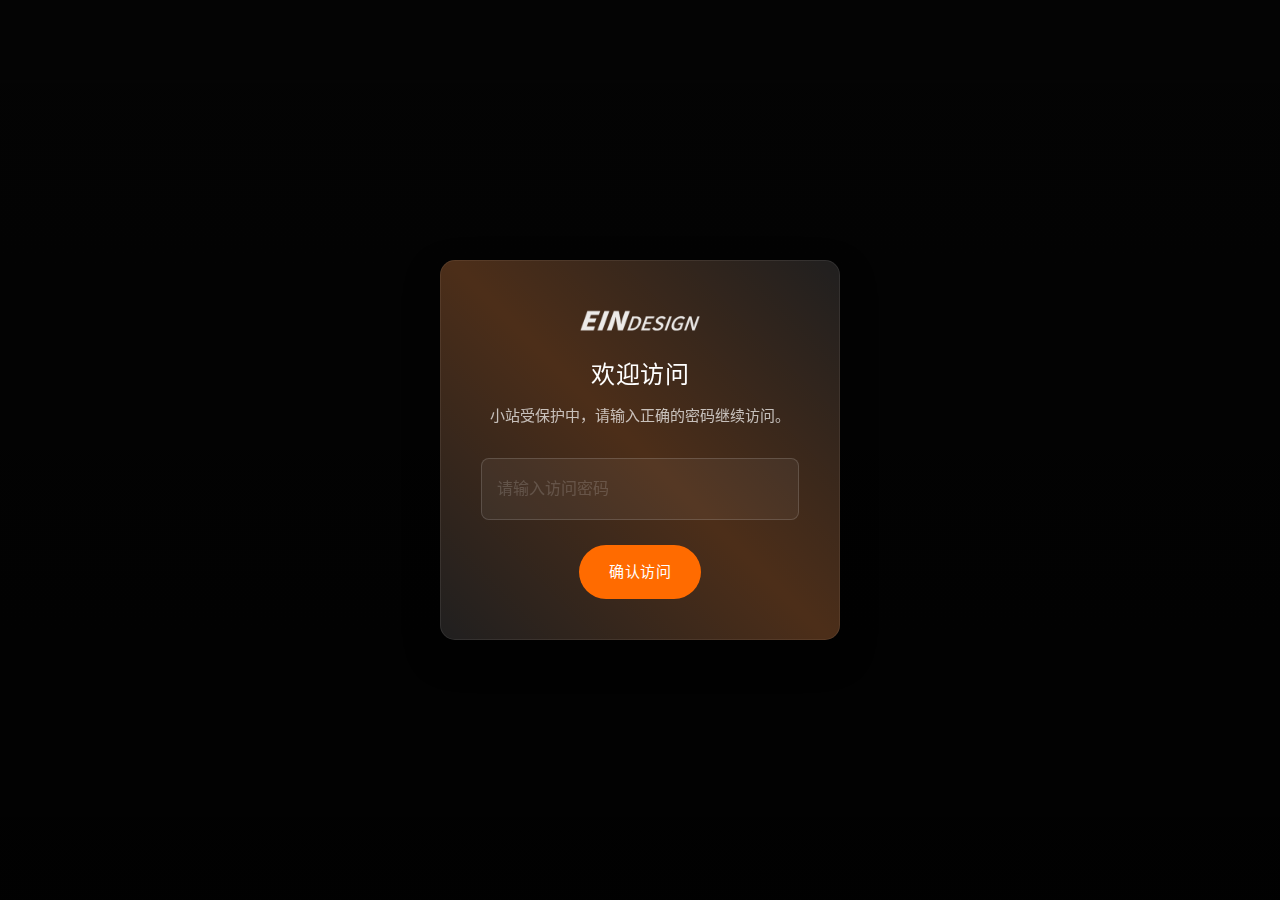
==== index.html @ f018d65e "Update index.html" ====
<!DOCTYPE html>
<html lang="zh-CN">

<head>
    <!-- META -->
    <meta charset="utf-8">
    <meta http-equiv="X-UA-Compatible" content="IE=edge">
    <meta name="viewport" content="width=device-width, initial-scale=1">
    <meta name="description" content="Bentos - Creative Portfolio Showcase Template">
    <meta name="keywords" content="personal, portfolio new, html, one page, bootstrap, new html template, design, creative, onepage, clean, modern">
    <meta name="author" content="Tanvir Hossain">
    <!-- PAGE TITLE -->
    <title>易颖的设计小站</title>
    <!-- FAV ICON -->
    <link rel="apple-touch-icon" href="assets/images/favicon.png">
    <link rel="shortcut icon" type="image/png" href="assets/images/favicon.png">
    <!-- ALL GOOGLE FONTS -->
    <link rel="preconnect" href="https://fonts.googleapis.com">
    <link rel="preconnect" href="https://fonts.gstatic.com" crossorigin>
    <link href="https://fonts.googleapis.com/css2?family=Poppins:ital,wght@0,100;0,200;0,300;0,400;0,500;0,600;0,700;0,800;0,900;1,100;1,200;1,300;1,400;1,500;1,600;1,700;1,800;1,900&display=swap" rel="stylesheet">
    <!-- BOOTSTRAP CSS -->
    <link rel="stylesheet" href="assets/css/bootstrap.min.css" />
    <!-- FONT AWESOME CSS -->
    <link rel="stylesheet" href="assets/fonts/remixicon.css" />
    <!-- MAGNIFIC CSS -->
    <link rel="stylesheet" href="assets/css/magnific-popup.css">
    <!-- NICE SELECT CSS -->
    <link rel="stylesheet" href="assets/css/nice-select.min.css" />
    <!-- ANIMATE CSS -->
    <link rel="stylesheet" href="assets/css/animate.min.css" />
    <!-- SLICK CSS -->
    <link rel="stylesheet" href="assets/css/slick.min.css" />
    <!-- SPACING CSS -->
    <link rel="stylesheet" href="assets/css/spacing.css" />
    <!-- MAIN STYLE CSS -->
    <link rel="stylesheet" href="assets/css/style.css" />
    <!-- RESPONSIVE CSS -->
    <link rel="stylesheet" href="assets/css/responsive.css">
    <!-- 在其他CSS文件后添加 -->
    <link rel="stylesheet" href="assets/css/featured-lightbox.css">
    <!-- HTML5 shim and Respond.js IE8 support of HTML5 elements and media queries -->
    <!-- WARNING: Respond.js doesn't work if you view the page via file:// -->
    <!--[if lt IE 9]>
      <script src="https://oss.maxcdn.com/html5shiv/3.7.2/html5shiv.min.js"></script>
      <script src="https://oss.maxcdn.com/respond/1.4.2/respond.min.js"></script>
    <![endif]-->
    <style>
        .icon-small {
            width: 24px;
            height: 24px;
        }
    </style>
    
    <!-- 添加SHA-256哈希函数 -->
    <script src="https://cdnjs.cloudflare.com/ajax/libs/js-sha256/0.9.0/sha256.min.js"></script>
    
    <!-- 添加密码保护样式 - 调整为与网站主题色调一致 -->
    <style>
        #password-overlay {
            position: fixed;
            top: 0;
            left: 0;
            width: 100%;
            height: 100%;
            background-color: #191919;
            background-image: linear-gradient(to bottom, rgba(0,0,0,0.85), rgba(0,0,0,0.95));
            display: flex;
            justify-content: center;
            align-items: center;
            z-index: 9999;
        }
        
        #password-box {
            position: relative;
            background-color: #201f1f;
            border: 1px solid rgba(255,255,255,0.08);
            border-radius: 15px;
            padding: 40px;
            width: 90%;
            max-width: 400px;
            text-align: center;
            box-shadow: 0 15px 35px rgba(0,0,0,0.4);
            backdrop-filter: blur(10px);
        }
        
        #password-box h2 {
            color: #fff;
            font-size: 24px;
            margin-bottom: 15px;
            font-weight: 500;
            letter-spacing: 0.5px;
        }
        
        #password-box p {
            color: rgba(255,255,255,0.7);
            margin-bottom: 30px;
            font-size: 15px;
            line-height: 1.6;
            font-weight: 300;
        }
        
        #password-input {
            width: 100%;
            padding: 15px;
            border: 1px solid rgba(255,255,255,0.15);
            background-color: rgba(255,255,255,0.05);
            border-radius: 8px;
            color: #fff;
            font-size: 16px;
            margin-bottom: 25px;
            outline: none;
            transition: all 0.3s ease;
            font-family: 'Poppins', sans-serif;
        }
        
        #password-input:focus {
            border-color: #ff6b00;
            box-shadow: 0 0 12px rgba(255, 107, 0, 0.3);
        }
        
        #password-input::placeholder {
            color: rgba(255,255,255,0.4);
        }
        
        #password-submit {
            background-color: #ff6b00;
            color: white;
            border: none;
            padding: 12px 30px;
            border-radius: 30px;
            cursor: pointer;
            font-size: 15px;
            font-weight: 500;
            transition: all 0.3s ease;
            letter-spacing: 0.5px;
            font-family: 'Poppins', sans-serif;
        }
        
        #password-submit:hover {
            background-color: #ff8c00;
            transform: translateY(-2px);
            box-shadow: 0 5px 15px rgba(255, 107, 0, 0.4);
        }
        
        #password-error {
            color: #ff4d4d;
            font-size: 14px;
            margin-top: 15px;
            display: none;
            font-weight: 400;
        }
        
        .content-hidden {
            display: none;
        }
        
        /* 添加站点logo */
        .password-logo {
            width: 120px;
            margin-bottom: 20px;
            opacity: 0.9;
        }
        
        /* 添加渐变边框效果 */
        #password-box::before {
            content: '';
            position: absolute;
            top: -1px;
            left: -1px;
            right: -1px;
            bottom: -1px;
            background: linear-gradient(45deg, transparent, rgba(255,107,0,0.2), transparent);
            border-radius: 15px;
            z-index: -1;
        }
    </style>
</head>

<body>
    <!-- 添加密码保护遮罩层 -->
    <div id="password-overlay">
        <div id="password-box">
            <img src="assets/images/logo.png" alt="Logo" class="password-logo">
            <h2>欢迎访问</h2>
            <p>小站受保护中，请输入正确的密码继续访问。</p>
            <input type="password" id="password-input" placeholder="请输入访问密码">
            <button id="password-submit">确认访问</button>
            <div id="password-error">密码不正确，请重新输入</div>
        </div>
    </div>

    <!-- 将原有的body内容用div包裹并默认隐藏 -->
    <div id="site-content" class="content-hidden">
    <!-- START PRELOADER AREA-->
    <div class="preloader">
        <svg viewbox="0 0 1000 1000" preserveaspectratio="none">
            <path id="preloaderSvg" d="M0,1005S175,995,500,995s500,5,500,5V0H0Z"></path>
        </svg>
        <div class="preloader-heading">
            <div class="load-text">
                <span>E</span>
                <span>I</span>
                <span>N</span>
                <span>D</span>
                <span>E</span>
                <span>S</span>
                <span>I</span>
                <span>G</span>
                <span>N</span>
            </div>
        </div>
    </div>
    <!-- END PRELOADER AREA -->
    <!-- START MENU DESIGN AREA -->
    <header class="main-header">
        <div class="header-upper">
            <div class="container">
                <div class="header-inner d-flex align-items-center">
                    <!-- START LOGO DESIGN AREA -->
                    <div class="logo-outer">
                        <div class="logo">
                            <a href="index.html"><img src="assets/images/logo.png" alt="Logo" title="Logo" /></a>
                        </div>
                    </div>
                    <!-- / END LOGO DESIGN AREA -->
                    <!-- START NAV DESIGN AREA -->
                    <div class="nav-outer clearfix mx-auto">
                        <!-- Main Menu -->
                        <nav class="main-menu navbar-expand-lg">
                            <div class="navbar-header">
                                <div class="mobile-logo">
                                    <a href="index.html">
                                        <img src="assets/images/logo.png" alt="Logo" title="Logo" />
                                    </a>
                                </div>
                                <!-- Toggle Button -->
                                <button type="button" class="navbar-toggle" data-bs-toggle="collapse" data-bs-target=".navbar-collapse">
                                    <span class="icon-bar"></span>
                                    <span class="icon-bar"></span>
                                    <span class="icon-bar"></span>
                                </button>
                            </div>
                            <div class="navbar-collapse collapse">
                                <ul class="navigation onepage clearfix">
                                    <li><a class="nav-link-click" href="index.html">主 页</a></li>
                                    <li><a class="nav-link-click" href="ai-index.html">工具导航</a></li>
                                    
                                </ul>
                            </div>
                        </nav>
                        <!-- / END NAV DESIGN AREA -->
                    </div>
                    <div class="menu-btns">
                        <a href="contact.html?reload=true" class="theme-btn">联系我<i class="ri-shake-hands-line"></i></a>
                    </div>
                </div>
            </div>
        </div>
    </header>
    <!-- / END MENU DESIGN AREA -->
    <!-- START ABOUT DESIGN AREA -->
    <section id="about" class="about-area">
        <div class="container">
            <div class="row">
                <!-- START ABOUT IMAGE DESIGN AREA -->
                <div class="col-lg-4">
                    <div class="about-image-part wow fadeInUp delay-0-3s">
                        <img src="assets/images/about/profile.png" alt="关于我" />
                        <h2>易颖 EIN</h2>
                        <P> 视  觉  设  计 </P>
                        <p1></p>10年设计工作经验，视觉中国签约插画师，毕业于华东师范大学设计学院，获德国iF概念设计奖，就职过京东、前程无忧等公司，服务过100+家企业。</p1>
                        <div class="about-social text-center">
                            <ul>
                                <li><span class="icon-container"><img src="assets/images/svg/ps.svg" alt="Photoshop" style="width: 24px; height: 24px;" /></span></li>
                                <li><span class="icon-container"><img src="assets/images/svg/ai.svg" alt="Illustrator" style="width: 24px; height: 24px;" /></span></li>
                                <li><span class="icon-container"><img src="assets/images/svg/python.svg" alt="Python" style="width: 24px; height: 24px;" /></span></li>
                                <li><span class="icon-container"><img src="assets/images/svg/sheying.svg" alt="摄影" style="width: 24px; height: 24px;" /></span></li>
                            </ul>
                        </div>
                    </div>
                </div>
                <!-- / END ABOUT IMAGE DESIGN AREA -->
                <!-- START ABOUT TEXT DESIGN AREA -->
                <div class="col-lg-8">
                    <div class="about-content-part wow fadeInUp delay-0-2s">
                        <p>关于我</p>
                        <h2 style="font-size: 1.5rem; line-height: 1.8; font-weight: 400;">
                            美术专业背景，插画及手绘功底扎实，涉猎电商、UI、平面和包装专业领域，
                            擅长Ai设计、品牌营销及活动运营。设计风格灵活，有印刷基础和陶艺基础
                                ，能把控和应对线上线下各类设计需求。具备3D概念设计能力，会表情包动效，热爱潮流的科技，喜欢摄影也会简单的Vlog剪辑；可搭建静态网站，也能用python编写并封装图像处理类程序。
                        </h2>
                        <div class="adress-field">
                            <ul>
                                <li> </li>
                            </ul>
                        </div>
                        <div class="hero-btns">
                                <a href="javascript:void(0)" 
                                   id="downloadBtn" 
                                   class="theme-btn">
                               PDF版查阅下载 <i class="ri-download-line"></i>
                            </a>
                        </div>
                    </div>
                    <div class="about-content-part-bottom wow fadeInUp delay-0-2s">
                        <h2>服务过的品牌</h2>
                        <div class="company-list">
                            <div class="company-grid">
                                <!-- 第一行 -->
                                <div class="scroller" data-direction="left" data-speed="slow">
                                    <div class="scroller__inner">
                                        <img src="https://eindesign-1256127475.cos.ap-shanghai.myqcloud.com/client-logos/partner1.png" alt="" />
                                        <img src="https://eindesign-1256127475.cos.ap-shanghai.myqcloud.com/client-logos/partner2.png" alt="" />
                                        <img src="https://eindesign-1256127475.cos.ap-shanghai.myqcloud.com/client-logos/partner3.png" alt="" />
                                        <img src="https://eindesign-1256127475.cos.ap-shanghai.myqcloud.com/client-logos/partner4.png" alt="" />
                                        <img src="https://eindesign-1256127475.cos.ap-shanghai.myqcloud.com/client-logos/partner0.png" alt="" />
                                        <img src="https://eindesign-1256127475.cos.ap-shanghai.myqcloud.com/client-logos/partner5.png" alt="" />
                                        <img src="https://eindesign-1256127475.cos.ap-shanghai.myqcloud.com/client-logos/partner16.png" alt="" />
                                        <img src="https://eindesign-1256127475.cos.ap-shanghai.myqcloud.com/client-logos/partner17.png" alt="" />
                                        <img src="https://eindesign-1256127475.cos.ap-shanghai.myqcloud.com/client-logos/partner18.png" alt="" />
                                        <img src="https://eindesign-1256127475.cos.ap-shanghai.myqcloud.com/client-logos/partner19.png" alt="" />
                                        <img src="https://eindesign-1256127475.cos.ap-shanghai.myqcloud.com/client-logos/partner20.png" alt="" />
                                        <!-- ... 添加更多 logo ... -->
                                    </div>
                                </div>
                                <!-- 第二行 -->
                                <div class="scroller" data-direction="right" data-speed="slow">
                                    <div class="scroller__inner">
                                        <img src="https://eindesign-1256127475.cos.ap-shanghai.myqcloud.com/client-logos/partner6.png" alt="" />
                                        <img src="https://eindesign-1256127475.cos.ap-shanghai.myqcloud.com/client-logos/partner7.png" alt="" />
                                        <img src="https://eindesign-1256127475.cos.ap-shanghai.myqcloud.com/client-logos/partner8.png" alt="" />
                                        <img src="https://eindesign-1256127475.cos.ap-shanghai.myqcloud.com/client-logos/partner9.png" alt="" />
                                        <img src="https://eindesign-1256127475.cos.ap-shanghai.myqcloud.com/client-logos/partner10.png" alt="" />
                                        <img src="https://eindesign-1256127475.cos.ap-shanghai.myqcloud.com/client-logos/partner21.png" alt="" />
                                        <img src="https://eindesign-1256127475.cos.ap-shanghai.myqcloud.com/client-logos/partner22.png" alt="" />
                                        <img src="https://eindesign-1256127475.cos.ap-shanghai.myqcloud.com/client-logos/partner23.png" alt="" />
                                        <img src="https://eindesign-1256127475.cos.ap-shanghai.myqcloud.com/client-logos/partner24.png" alt="" />
                                        <img src="https://eindesign-1256127475.cos.ap-shanghai.myqcloud.com/client-logos/partner25.png" alt="" />
                                        <!-- ... 添加更多 logo ... -->
                                    </div>
                                </div>
                                <!-- 第三行 -->
                                <div class="scroller" data-direction="left" data-speed="slow">
                                    <div class="scroller__inner">
                                        <img src="https://eindesign-1256127475.cos.ap-shanghai.myqcloud.com/client-logos/partner11.png" alt="" />
                                        <img src="https://eindesign-1256127475.cos.ap-shanghai.myqcloud.com/client-logos/partner12.png" alt="" />
                                        <img src="https://eindesign-1256127475.cos.ap-shanghai.myqcloud.com/client-logos/partner13.png" alt="" />
                                        <img src="https://eindesign-1256127475.cos.ap-shanghai.myqcloud.com/client-logos/partner14.png" alt="" />
                                        <img src="https://eindesign-1256127475.cos.ap-shanghai.myqcloud.com/client-logos/partner15.png" alt="" />
                                        <img src="https://eindesign-1256127475.cos.ap-shanghai.myqcloud.com/client-logos/partner26.png" alt="" />
                                        <img src="https://eindesign-1256127475.cos.ap-shanghai.myqcloud.com/client-logos/partner27.png" alt="" />
                                        <img src="https://eindesign-1256127475.cos.ap-shanghai.myqcloud.com/client-logos/partner28.png" alt="" />
                                        <img src="https://eindesign-1256127475.cos.ap-shanghai.myqcloud.com/client-logos/partner29.png" alt="" />
                                        <img src="https://eindesign-1256127475.cos.ap-shanghai.myqcloud.com/client-logos/partner30.png" alt="" />
                                        <img src="https://eindesign-1256127475.cos.ap-shanghai.myqcloud.com/client-logos/partner31.png" alt="" />
                                        <!-- ... 添加更多 logo ... -->
                                    </div>
                                </div>
                            </div>
                        </div>
                    </div>
                </div>
                <!-- / END ABOUT TEXT DESIGN AREA -->
            </div>
        </div>
    </section>
    <!-- / END ABOUT DESIGN AREA -->
    <!-- START PORTFOLIO DESIGN AREA -->
    <section id="portfolio" class="portfolio-area">
        <div class="container">
            <div class="container-inner">
                <div class="row">
                    <div class="col-xl-12 col-lg-12">
                        <div class="section-title text-center wow fadeInUp delay-0-2s">
                            <h2>项目 & 设计</h2>
                            <p></p>
                            <p class="mt-2"></p>
                        </div>
                    </div>
                </div>
                <ul class="project-filter filter-btns-one justify-content-left pb-15 wow fadeInUp delay-0-2s">
                    <li data-filter=".featured" class="current">综合项目</li>
                    <li data-filter=".kv-design">KV设计</li>
                    <li data-filter=".campaign">活动运营</li>
                    <li data-filter=".packaging">包装设计</li>
                    <li data-filter=".photography">摄影</li>
                </ul>
                <div class="row project-masonry-active">

                    <!-- 项目卡片 1 -->
                    <div class="col-lg-4 col-md-6 item featured">
                        <div class="project-card wow fadeInUp delay-0-3s" data-image="https://eindesign-1256127475.cos.ap-shanghai.myqcloud.com/project-images/project1.jpg">
                            <div class="project-preview">
                                    <img src="https://eindesign-1256127475.cos.ap-shanghai.myqcloud.com/project-preview/preview1.jpg" alt="项目预览">
                            </div>
                            <div class="project-info">
                                <h3>中航国际招聘大赛</h3>
                                <div class="project-tags">
                                    <span>KV设计</span>
                                    <span>赛事系统设计</span>
                                </div>
                            </div>
                        </div>
                    </div>
                    
                    <!-- 项目卡片 2 -->
                    <div class="col-lg-4 col-md-6 item featured">
                        <div class="project-card wow fadeInUp delay-0-4s" data-image="https://eindesign-1256127475.cos.ap-shanghai.myqcloud.com/project-images/project2.jpg">
                            <div class="project-preview">
                                    <img src="https://eindesign-1256127475.cos.ap-shanghai.myqcloud.com/project-preview/preview2.jpg" alt="项目预览">
                            </div>
                            <div class="project-info">
                                <h3>IMAGE+医疗系统</h3>
                                <div class="project-tags">
                                    <span>桌面端UI</span>
                                    <span>系统设计</span>
                                </div>
                            </div>
                        </div>
                    </div>


                    <!-- 项目卡片 3 -->
                    <div class="col-lg-4 col-md-6 item featured">
                        <div class="project-card wow fadeInUp delay-0-3s" data-image="https://eindesign-1256127475.cos.ap-shanghai.myqcloud.com/project-images/project3.jpg">
                            <div class="project-preview">
                                    <img src="https://eindesign-1256127475.cos.ap-shanghai.myqcloud.com/project-preview/preview3.jpg" alt="项目预览">
                            </div>
                            <div class="project-info">
                                    <h3>安佳产品宣传</h3>
                                <div class="project-tags">
                                        <span>KV设计</span>
                                        <span>H5设计</span>
                                </div>
                            </div>
                        </div>
                    </div>
                    
                    <!-- 项目卡片 4 -->
                    <div class="col-lg-4 col-md-6 item featured">
                        <div class="project-card wow fadeInUp delay-0-3s" data-image="https://eindesign-1256127475.cos.ap-shanghai.myqcloud.com/project-images/project4.jpg">
                            <div class="project-preview">
                                    <img src="https://eindesign-1256127475.cos.ap-shanghai.myqcloud.com/project-preview/preview4.jpg" alt="项目预览">
                            </div>
                            <div class="project-info">
                                    <h3>京东区域小程序</h3>
                                <div class="project-tags">
                                        <span>小程序</span>
                                        <span>电商营销</span>
                                </div>
                            </div>
                        </div>
                    </div>

                    <!-- 项目卡片 5 -->
                    <div class="col-lg-4 col-md-6 item featured">
                        <div class="project-card wow fadeInUp delay-0-3s" data-image="https://eindesign-1256127475.cos.ap-shanghai.myqcloud.com/project-images/project5.jpg">
                            <div class="project-preview">
                                    <img src="https://eindesign-1256127475.cos.ap-shanghai.myqcloud.com/project-preview/preview5.jpg" alt="项目预览">
                            </div>
                            <div class="project-info">
                                    <h3>点亮618</h3>
                                <div class="project-tags">
                                        <span>海报设计</span>
                                        <span>品牌营销</span>
                                </div>
                            </div>
                        </div>
                    </div>

                        <!-- 项目卡片 6 -->
                    <div class="col-lg-4 col-md-6 item featured">
                        <div class="project-card wow fadeInUp delay-0-3s" data-image="https://eindesign-1256127475.cos.ap-shanghai.myqcloud.com/project-images/project6.jpg">
                            <div class="project-preview">
                                    <img src="https://eindesign-1256127475.cos.ap-shanghai.myqcloud.com/project-preview/preview6.jpg" alt="项目预览">
                            </div>
                            <div class="project-info">
                                    <h3>JOY周边设计</h3>
                                <div class="project-tags">
                                        <span>品牌周边</span>
                                        <span>IP产品</span>
                                </div>
                            </div>
                        </div>
                    </div>

                        <!-- 项目卡片 7 -->
                    <div class="col-lg-4 col-md-6 item featured">
                        <div class="project-card wow fadeInUp delay-0-3s" data-image="https://eindesign-1256127475.cos.ap-shanghai.myqcloud.com/project-images/project7.jpg">
                            <div class="project-preview">
                                    <img src="https://eindesign-1256127475.cos.ap-shanghai.myqcloud.com/project-preview/preview7.jpg" alt="项目预览">
                            </div>
                            <div class="project-info">
                                <h3>折腾会项目</h3>
                                <div class="project-tags">
                                    <span>品牌营销</span>
                                    <span>KV设计</span>
                                </div>
                            </div>
                        </div>
                    </div>

                        <!-- 项目卡片 8 -->
                    <div class="col-lg-4 col-md-6 item featured">
                        <div class="project-card wow fadeInUp delay-0-3s" data-image="https://eindesign-1256127475.cos.ap-shanghai.myqcloud.com/project-images/project8.jpg">
                            <div class="project-preview">
                                    <img src="https://eindesign-1256127475.cos.ap-shanghai.myqcloud.com/project-preview/preview8.jpg" alt="项目预览">
                            </div>
                            <div class="project-info">
                                    <h3>京东618快闪</h3>
                                <div class="project-tags">
                                        <span>品牌运营</span>
                                        <span>电商页面</span>
                                </div>
                            </div>
                        </div>
                    </div>
                        <!-- 项目卡片 9 -->
                    <div class="col-lg-4 col-md-6 item featured">
                        <div class="project-card wow fadeInUp delay-0-3s" data-image="https://eindesign-1256127475.cos.ap-shanghai.myqcloud.com/project-images/project9.jpg">
                            <div class="project-preview">
                                    <img src="https://eindesign-1256127475.cos.ap-shanghai.myqcloud.com/project-preview/preview9.jpg" alt="项目预览">
                            </div>
                            <div class="project-info">
                                <h3>东游记项目</h3>
                                <div class="project-tags">
                                    <span>品牌运营</span>
                                    <span>IP设计</span>
                                </div>
                            </div>
                        </div>
                    </div>

                            <!-- 项目卡片 10 -->
                    <div class="col-lg-4 col-md-6 item featured">
                        <div class="project-card wow fadeInUp delay-0-3s" data-image="https://eindesign-1256127475.cos.ap-shanghai.myqcloud.com/project-images/project10.jpg">
                            <div class="project-preview">
                                    <img src="https://eindesign-1256127475.cos.ap-shanghai.myqcloud.com/project-preview/preview10.jpg" alt="项目预览">
                            </div>
                            <div class="project-info">
                                    <h3>乐秀首页改版</h3>
                                <div class="project-tags">
                                        <span>APP页面</span>
                                        <span>UI设计</span>
                                </div>
                            </div>
                        </div>
                    </div>

                        <!-- 项目卡片 11 -->
                    <div class="col-lg-4 col-md-6 item featured">
                        <div class="project-card wow fadeInUp delay-0-3s" data-image="https://eindesign-1256127475.cos.ap-shanghai.myqcloud.com/project-images/project11.jpg">
                            <div class="project-preview">
                                    <img src="https://eindesign-1256127475.cos.ap-shanghai.myqcloud.com/project-preview/preview11.jpg" alt="项目预览">
                            </div>
                            <div class="project-info">
                                <h3>金银岛APP</h3>
                                <div class="project-tags">
                                    <span>UI设计</span>
                                    <span>手机端</span>
                                </div>
                            </div>
                        </div>
                    </div>




                </div>
                
                <!-- KV图库容器 -->
                <div id="kv-gallery-container" class="d-none">
                    <div class="container">
                        <div class="row">
                            <div class="col-12">
                                <div class="kv-category-tags">
                                    <ul class="kv-filter-buttons"></ul>
                                </div>
                                <div class="kv-grid-gallery"></div>
                                <div class="text-center mt-4 mb-5">
                                    <button id="load-more-kv" class="theme-btn" data-page="1">加载更多</button>
                                </div>
                                <div class="loading-indicator text-center d-none">
                                    <div class="spinner-border text-primary" role="status">
                                        <span class="visually-hidden">加载中...</span>
                                    </div>
                                </div>
                            </div>
                        </div>
                    </div>
                </div>
                
                <!-- 摄影图库容器 - 移除多余的嵌套container -->
                <div id="photography-gallery-container" class="d-none">
                    <div class="row">
                        <div class="col-12">
                            <div class="photography-category-tags">
                                <ul class="photography-filter-buttons"></ul>
                            </div>
                            <div class="photography-grid-gallery">
                                <div class="photography-grid-sizer"></div>
                                <!-- 动态加载的内容会添加在这里 -->
                            </div>
                            <div class="text-center mt-4 mb-5">
                                <button id="load-more-photography" class="theme-btn" data-page="1">加载更多</button>
                            </div>
                            <div class="loading-indicator text-center d-none">
                                <div class="spinner-border text-primary" role="status">
                                    <span class="visually-hidden">加载中...</span>
                                </div>
                            </div>
                        </div>
                    </div>
                </div>

                <!-- 包装设计图库容器 -->
                <div id="packaging-gallery-container" class="d-none">
                    <div class="row">
                        <div class="col-12">
                            <div class="packaging-category-tags">
                                <ul class="packaging-filter-buttons"></ul>
                            </div>
                            <div class="packaging-grid-gallery">
                                <!-- 动态加载的内容会添加在这里 -->
                            </div>
                            <div class="text-center mt-4 mb-5">
                                <button id="load-more-packaging" class="theme-btn" data-page="1">加载更多</button>
                            </div>
                            <div class="loading-indicator text-center d-none">
                                <div class="spinner-border text-primary" role="status">
                                    <span class="visually-hidden">加载中...</span>
                                </div>
                            </div>
                        </div>
                    </div>
                </div>

                <!-- 活动运营图库容器 -->
                <div id="campaign-gallery-container" class="d-none">
                    <div class="row">
                        <div class="col-12">
                            <div class="campaign-category-tags">
                                <ul class="campaign-filter-buttons"></ul>
                            </div>
                            <div class="campaign-grid-gallery">
                                <!-- 动态加载的内容会添加在这里 -->
                            </div>
                            <div class="text-center mt-4 mb-5">
                                <button id="load-more-campaign" class="theme-btn" data-page="1">加载更多</button>
                            </div>
                            <div class="loading-indicator text-center d-none">
                                <div class="spinner-border text-primary" role="status">
                                    <span class="visually-hidden">加载中...</span>
                                </div>
                            </div>
                        </div>
                    </div>
                </div>
            </div>
        </div>
    </section>
    <!--  // END CALL TO ACTION DESIGN AREA -->
          <!-- START CALL TO ACTION DESIGN AREA -->
    <section  class="call-to-action-area">
        <div class="container">
            <div class="row">
                <!-- START ABOUT TEXT DESIGN AREA -->
                <div class="col-lg-12">
                    <div class="about-content-part call-to-action-part wow fadeInUp delay-0-2s text-center">
                        <h2>准备好开始您的项目了吗？</h2>
                        <p>让我们一起创造精彩✨。我可以提供全职或兼职合作，为您带来卓越的设计作品。</p>
                        <div class="hero-btns">
                            <a href="contact.html?reload=true" class="theme-btn">联系我<i class="ri-shake-hands-line"></i></a>
                        </div>
                    </div>
                </div>
                <!-- / END ABOUT TEXT DESIGN AREA -->
            </div>
        </div>
    </section>
    <!--  // END CALL TO ACTION DESIGN AREA -->
    <!-- START FOOTER DESIGN AREA -->
    <footer class="main-footer">
        <div class="footer-bottom pt-50 pb-40">
            <div class="container">
                <div class="row">
                    <div class="col-lg-6">
                        <div class="copyright-text">
                            <p>
                               
                            </p>
                        </div>
                    </div>
                    <div class="col-lg-6">
                        <div class="copyright-text extra-copyright">
                            <p>
                                Copyright @2025 <a href="index.html">EINdesign</a> All Rights Reserved.
                            </p>
                        </div>
                    </div>
                </div>
            </div>
        </div>
    </footer>
    <!-- / END FOOTER DESIGN AREA -->
    <!-- START SCROOL UP DESIGN AREA -->
    <div class="progress-wrap cursor-pointer">
        <i class="ri-arrow-up-double-line"></i>
        <svg class="progress-circle svg-content" width="100%" height="100%" viewBox="-1 -1 102 102">
            <path d="M50,1 a49,49 0 0,1 0,98 a49,49 0 0,1 0,-98" />
        </svg>
    </div>
    <!-- / END SCROOL UP DESIGN AREA -->
    </div>
    
    <!-- JQUERY JS -->
    <script src="assets/js/jquery-3.6.0.min.js"></script>
    <!-- BOOTSTRAP JS-->
    <script src="assets/js/bootstrap.min.js"></script>
    <!-- APPEAR JS -->
    <script src="assets/js/appear.min.js"></script>
    <!-- GSAP JS -->
    <script src="assets/js/gsap.min.js"></script>
    <!-- MAGNIFICANT JS -->
    <script src="assets/js/jquery.magnific-popup.min.js"></script>
    <!-- SLICK JS-->
    <script src="assets/js/slick.min.js"></script>
    <!-- NICE SELECT JS-->
    <script src="assets/js/jquery.nice-select.min.js"></script>
    <!-- IMAGE LOADER JS-->
    <script src="assets/js/imagesloaded.pkgd.min.js"></script>
    <!-- ISOTOPE JS-->
    <script src="assets/js/isotope.pkgd.min.js"></script>
    <!--  WOW ANIMATION JS-->
    <script src="assets/js/wow.min.js"></script>
    <!-- SCRIPT JS-->
    <script src="assets/js/script.js"></script>
    <!-- 替换现有的下载处理脚本 -->
    <script>
    document.getElementById('downloadBtn').addEventListener('click', function(e) {
        e.preventDefault();
        
        // 创建一个与网站主色调一致的提示框
        const alertDiv = document.createElement('div');
        alertDiv.style.cssText = `
            position: fixed;
            top: 50%;
            left: 50%;
            transform: translate(-50%, -50%);
            background-color: #191919;
            color: #fff;
            padding: 30px 40px;
            border-radius: 10px;
            box-shadow: 0 10px 30px rgba(0,0,0,0.3);
            z-index: 10000;
            max-width: 90%;
            width: 400px;
            text-align: center;
            font-family: 'Poppins', sans-serif;
            border: 1px solid rgba(255,255,255,0.1);
            backdrop-filter: blur(10px);
        `;
        
        // 添加内容
        alertDiv.innerHTML = `
            <h3 style="margin-top: 0; color: #fff; font-size: 22px; font-weight: 500;">敬请期待</h3>
            <p style="margin-bottom: 25px; color: rgba(255,255,255,0.85); font-size: 16px; line-height: 1.6;">文件待更新。感谢您的关注！</p>
            <button style="background-color: #ff6b00; color: white; border: none; padding: 10px 25px; border-radius: 30px; cursor: pointer; font-size: 15px; transition: all 0.3s ease; font-weight: 500;">确 定</button>
        `;
        
        // 添加到页面
        document.body.appendChild(alertDiv);
        
        // 为按钮添加悬停效果
        const button = alertDiv.querySelector('button');
        button.addEventListener('mouseover', function() {
            this.style.backgroundColor = '#ff8c00';
            this.style.transform = 'translateY(-2px)';
            this.style.boxShadow = '0 5px 15px rgba(255, 107, 0, 0.4)';
        });
        
        button.addEventListener('mouseout', function() {
            this.style.backgroundColor = '#ff6b00';
            this.style.transform = 'translateY(0)';
            this.style.boxShadow = 'none';
        });
        
        // 点击确定按钮关闭提示框
        button.addEventListener('click', function() {
            document.body.removeChild(alertDiv);
        });
        
        // 点击其他地方也可以关闭提示框
        document.addEventListener('click', function closeAlert(event) {
            if (!alertDiv.contains(event.target) && event.target !== document.getElementById('downloadBtn')) {
                document.body.removeChild(alertDiv);
                document.removeEventListener('click', closeAlert);
            }
        });
        
        // 添加渐入效果
        alertDiv.style.opacity = '0';
        setTimeout(function() {
            alertDiv.style.transition = 'opacity 0.3s ease';
            alertDiv.style.opacity = '1';
        }, 10);
    });
    </script>
    <!-- 添加新的 main.js -->
    <script src="assets/js/main.js"></script>
    <script>
    $(document).ready(function() {
        // 初始化 Isotope
        var $grid = $('.project-masonry-active').isotope({
            itemSelector: '.item',
            layoutMode: 'fitRows'
        });
        
        // 绑定过滤器点击事件
        $('.project-filter li').on('click', function() {
            var filterValue = $(this).attr('data-filter');
            $('.project-filter li').removeClass('current');
            $(this).addClass('current');
            
            // 如果不是"精选活动"，则隐藏所有项目
            if (filterValue !== '.featured') {
                $grid.isotope({ filter: '.non-existent-class' }); // 使用一个不存在的类来隐藏所有项目
            } else {
                $grid.isotope({ filter: filterValue });
            }
            
            return false;
        });
    });
    </script>
    <!-- 替换原有的灯箱HTML，移除导航按钮 -->
    <div class="featured-lightbox">
        <div class="featured-lightbox-content">
            <img src="" alt="项目详情" style="max-width: 600px; width: 100%;">
            <div class="featured-lightbox-close">×</div>
            <!-- 已移除导航按钮 -->
        </div>
    </div>
    <!-- 添加对新JS文件的引用 -->
    <script src="assets/js/featured-lightbox.js"></script>
    <!-- 添加改进的密码保护脚本 -->
    <script>
    // 定义受保护的页面列表
    const protectedPages = ['/index.html', '/', '/contact.html'];

    // 当前页面路径
    const currentPath = window.location.pathname;

    // 检查是否需要密码保护
    function needsProtection() {
        return protectedPages.some(page => 
            currentPath.endsWith(page) || 
            (currentPath.endsWith('/') && page === '/')
        );
    }

    // 检查是否已验证密码
    function checkAuth() {
        // 从localStorage中获取身份验证状态
        const isAuth = localStorage.getItem('eindesign_auth');
        
        // 如果不需要保护，直接显示内容
        if (!needsProtection()) {
            if (document.getElementById('password-overlay')) {
                document.getElementById('password-overlay').style.display = 'none';
            }
            if (document.getElementById('site-content')) {
                document.getElementById('site-content').classList.remove('content-hidden');
            }
            return true;
        }
        
        // 如果需要保护但已验证，显示内容
        if (isAuth === 'true') {
            if (document.getElementById('password-overlay')) {
                document.getElementById('password-overlay').style.display = 'none';
            }
            if (document.getElementById('site-content')) {
                document.getElementById('site-content').classList.remove('content-hidden');
            }
            return true;
        }
        
        // 需要保护且未验证
        return false;
    }

    // 页面加载时检查验证状态
    document.addEventListener('DOMContentLoaded', function() {
        // 跳过不需要保护的页面
        if (!needsProtection()) {
            return;
        }
        
        // 检查URL参数，看是否有reload=true
        const urlParams = new URLSearchParams(window.location.search);
        const reloadParam = urlParams.get('reload');
        
        // 如果是刚刷新回来的页面，移除reload参数并开始正常显示内容
        if (reloadParam === 'true') {
            // 移除URL参数但不刷新页面
            window.history.replaceState({}, document.title, window.location.pathname);
            // 隐藏密码遮罩，显示内容
            document.getElementById('password-overlay').style.display = 'none';
            document.getElementById('site-content').classList.remove('content-hidden');
            return; // 不再执行后续检查
        }
        
        // 正常的验证状态检查
        if (checkAuth()) {
            return; // 已验证或不需要验证
        }
        
        // 使用您提供的密码哈希值 - 对应密码
        const correctPasswordHash = '7a8a13fd1a02e94c99f4bd229ca5c98981e4155dd26e6046a72a5d39160200b3';
        
        const passwordSubmit = document.getElementById('password-submit');
        const passwordInput = document.getElementById('password-input');
        const passwordError = document.getElementById('password-error');
        
        // 添加淡入效果
        const passwordBox = document.getElementById('password-box');
        passwordBox.style.opacity = '0';
        passwordBox.style.transform = 'translateY(20px)';
        passwordBox.style.transition = 'opacity 0.8s ease, transform 0.8s ease';
        
        setTimeout(() => {
            passwordBox.style.opacity = '1';
            passwordBox.style.transform = 'translateY(0)';
        }, 300);
        
        // 按钮点击事件
        passwordSubmit.addEventListener('click', function() {
            validatePassword();
        });
        
        // 回车键验证
        passwordInput.addEventListener('keypress', function(e) {
            if (e.key === 'Enter') {
                validatePassword();
            }
        });
        
        // 验证密码函数
        function validatePassword() {
            const inputValue = passwordInput.value.trim();
            // 计算输入值的SHA-256哈希
            const inputHash = sha256(inputValue);
            
            if (inputHash === correctPasswordHash) {
                // 密码正确，保存验证状态
                localStorage.setItem('eindesign_auth', 'true');
                
                // 显示简单的加载提示
                document.getElementById('password-box').innerHTML = `
                    <p style="color: #fff; font-size: 22px; margin-bottom: 15px;">验证成功</p>
                    <p style="color: rgba(255,255,255,0.7);">正在加载页面...</p>
                `;
                
                // 直接刷新页面，添加reload参数
                setTimeout(() => {
                    window.location.href = window.location.pathname + '?reload=true';
                }, 800);
            } else {
                // 密码错误，显示错误信息
                passwordError.style.display = 'block';
                passwordInput.value = '';
                passwordInput.focus();
                
                // 错误提示震动效果
                passwordBox.style.animation = 'shake 0.5s';
                setTimeout(() => {
                    passwordBox.style.animation = '';
                }, 500);
            }
        }
    });

    // 添加震动动画
    document.head.insertAdjacentHTML('beforeend', `
        <style>
            @keyframes shake {
                0%, 100% { transform: translateX(0); }
                10%, 30%, 50%, 70%, 90% { transform: translateX(-5px); }
                20%, 40%, 60%, 80% { transform: translateX(5px); }
            }
        </style>
    `);
    </script>
</body>

</html>
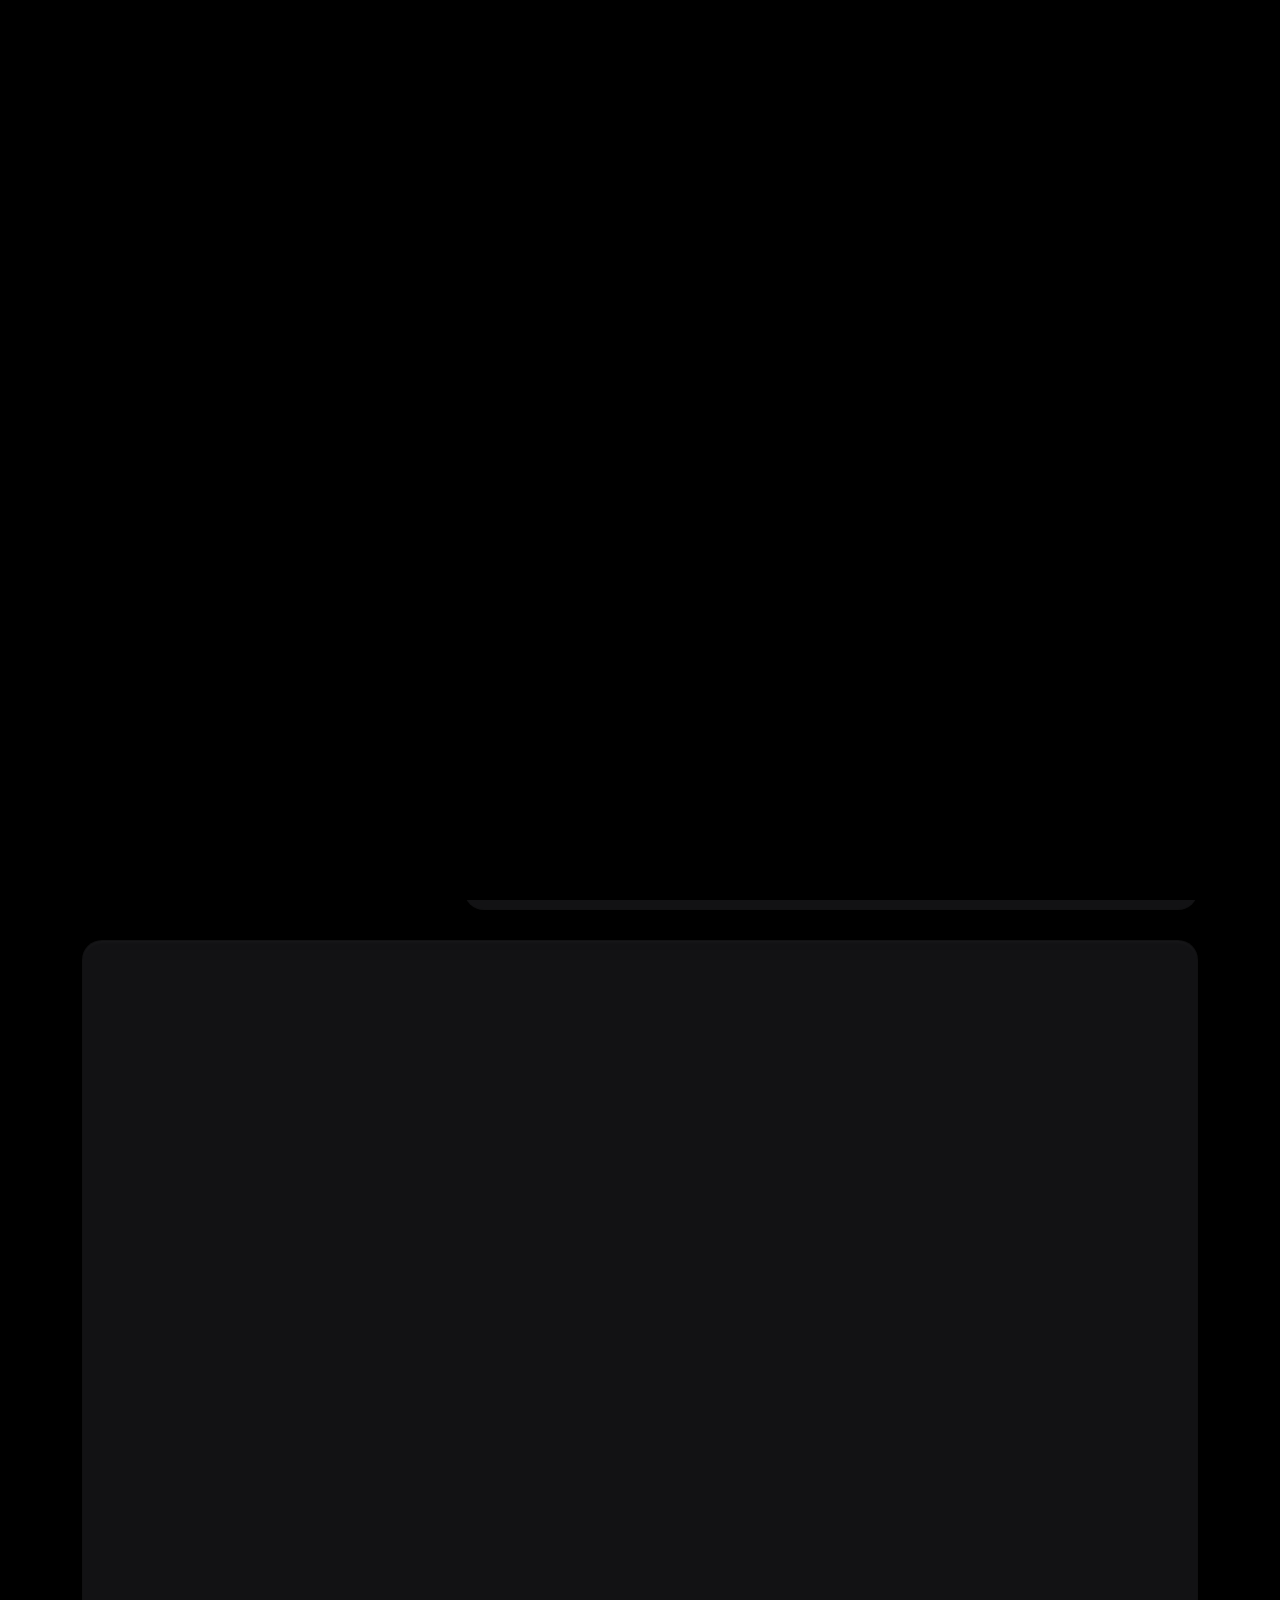
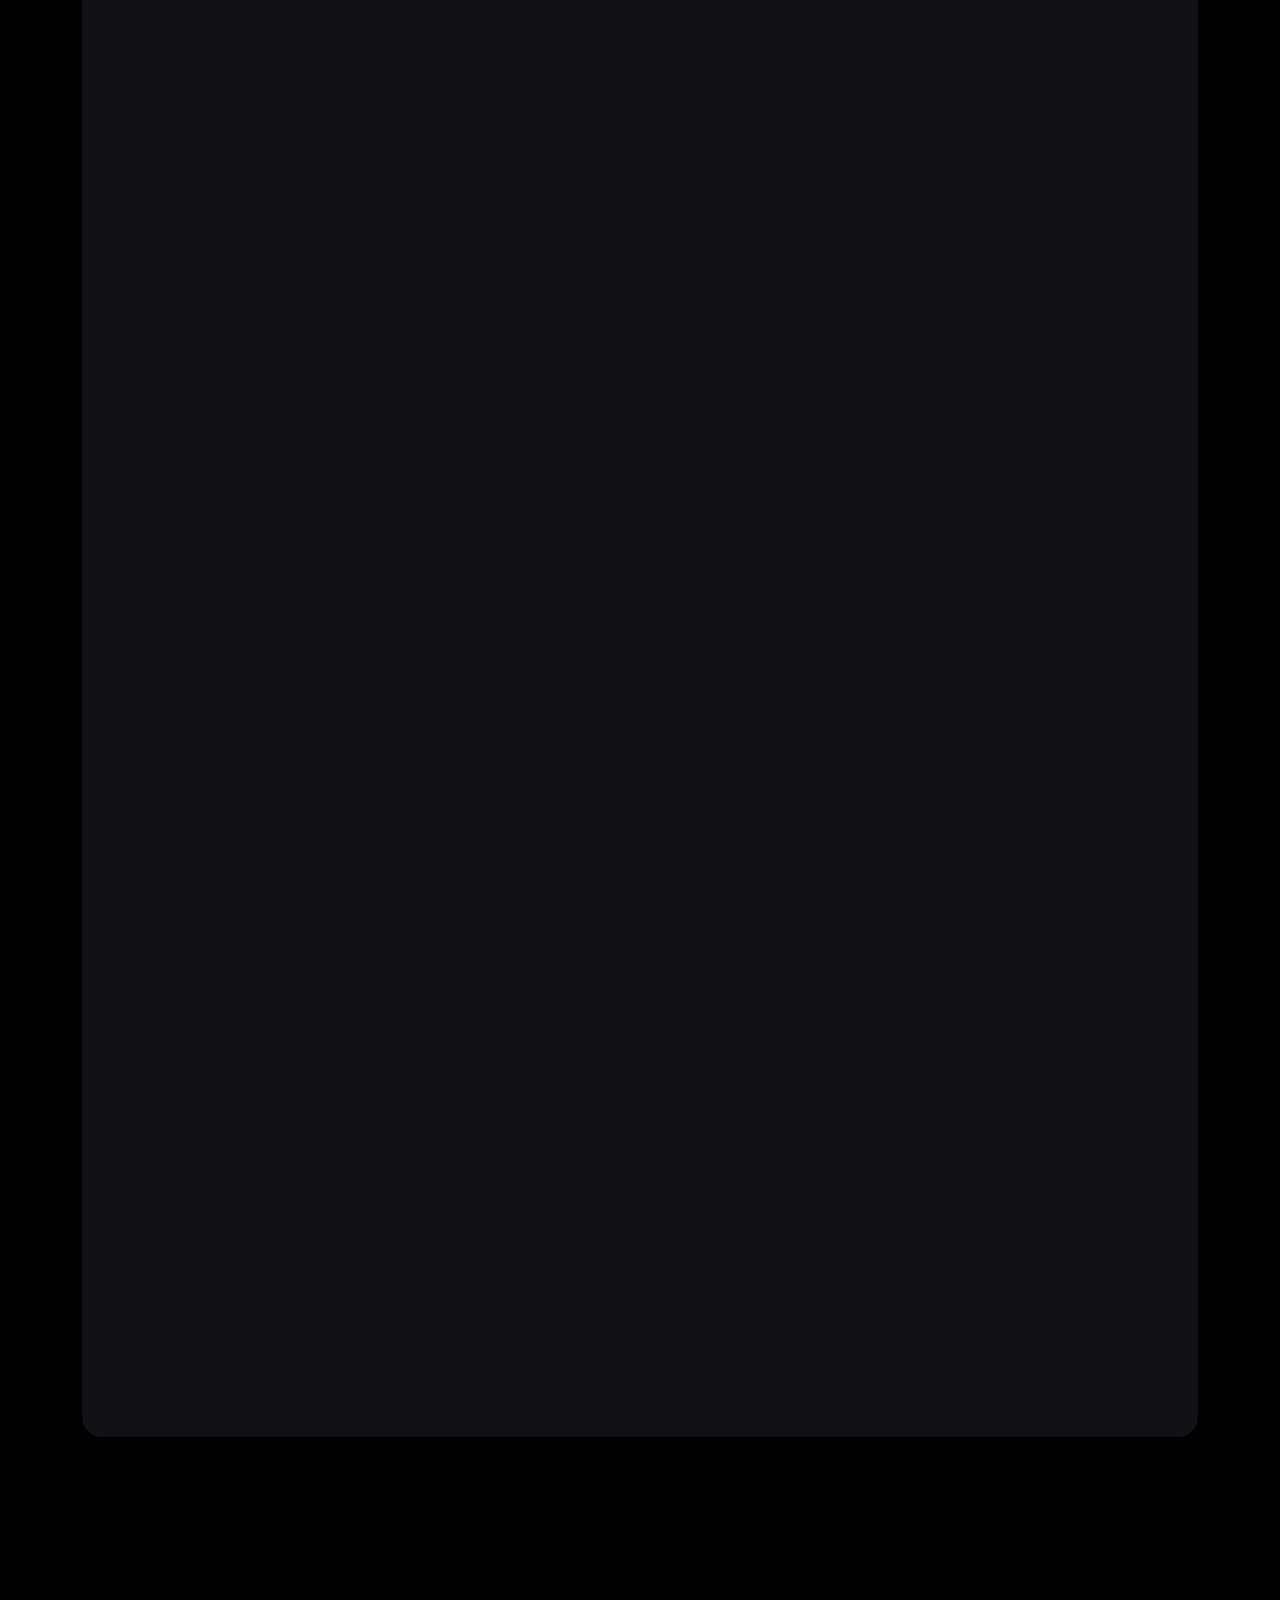
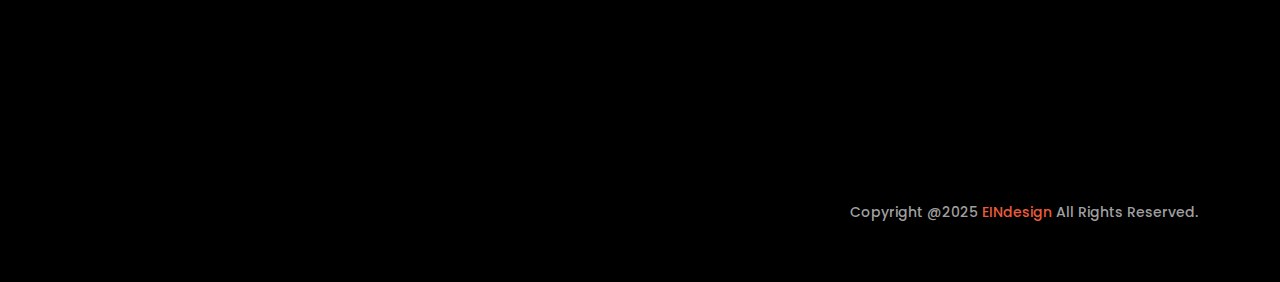
==== commit 0908c494: "Add files via upload" ====
--- a/index.html
+++ b/index.html
@@ -178,7 +178,7 @@
 
 <body>
     <!-- 添加密码保护遮罩层 -->
-    <div id="password-overlay">
+    <div id="password-overlay" style="display:none;">
         <div id="password-box">
             <img src="assets/images/logo.png" alt="Logo" class="password-logo">
             <h2>欢迎访问</h2>
@@ -190,7 +190,7 @@
     </div>
 
     <!-- 将原有的body内容用div包裹并默认隐藏 -->
-    <div id="site-content" class="content-hidden">
+    <div id="site-content">
     <!-- START PRELOADER AREA-->
     <div class="preloader">
         <svg viewbox="0 0 1000 1000" preserveaspectratio="none">
@@ -670,7 +670,7 @@
                         <h2>准备好开始您的项目了吗？</h2>
                         <p>让我们一起创造精彩✨。我可以提供全职或兼职合作，为您带来卓越的设计作品。</p>
                         <div class="hero-btns">
-                            <a href="contact.html?reload=true" class="theme-btn">联系我<i class="ri-shake-hands-line"></i></a>
+                            <a href="contact.html?reload=true" class="theme-btn">联系我 <i class="ri-download-line"></i></a>
                         </div>
                     </div>
                 </div>
@@ -859,64 +859,38 @@
         );
     }
 
-    // 检查是否已验证密码
-    function checkAuth() {
-        // 从localStorage中获取身份验证状态
-        const isAuth = localStorage.getItem('eindesign_auth');
-        
-        // 如果不需要保护，直接显示内容
-        if (!needsProtection()) {
-            if (document.getElementById('password-overlay')) {
-                document.getElementById('password-overlay').style.display = 'none';
-            }
-            if (document.getElementById('site-content')) {
-                document.getElementById('site-content').classList.remove('content-hidden');
-            }
-            return true;
-        }
-        
-        // 如果需要保护但已验证，显示内容
-        if (isAuth === 'true') {
-            if (document.getElementById('password-overlay')) {
-                document.getElementById('password-overlay').style.display = 'none';
-            }
-            if (document.getElementById('site-content')) {
-                document.getElementById('site-content').classList.remove('content-hidden');
-            }
-            return true;
-        }
-        
-        // 需要保护且未验证
-        return false;
-    }
-
     // 页面加载时检查验证状态
     document.addEventListener('DOMContentLoaded', function() {
+        // 默认不隐藏内容
+        const siteContent = document.getElementById('site-content');
+        const passwordOverlay = document.getElementById('password-overlay');
+        
         // 跳过不需要保护的页面
         if (!needsProtection()) {
             return;
         }
         
-        // 检查URL参数，看是否有reload=true
+        // 检查URL参数和认证状态
         const urlParams = new URLSearchParams(window.location.search);
         const reloadParam = urlParams.get('reload');
-        
-        // 如果是刚刷新回来的页面，移除reload参数并开始正常显示内容
+        const isAuth = localStorage.getItem('eindesign_auth');
+        
+        // 如果是刚刷新回来的页面，移除reload参数并正常显示内容
         if (reloadParam === 'true') {
-            // 移除URL参数但不刷新页面
             window.history.replaceState({}, document.title, window.location.pathname);
-            // 隐藏密码遮罩，显示内容
-            document.getElementById('password-overlay').style.display = 'none';
-            document.getElementById('site-content').classList.remove('content-hidden');
-            return; // 不再执行后续检查
-        }
-        
-        // 正常的验证状态检查
-        if (checkAuth()) {
-            return; // 已验证或不需要验证
-        }
-        
-        // 使用您提供的密码哈希值 - 对应密码
+            return; // 保持内容可见，退出函数
+        }
+        
+        // 如果已认证，保持内容可见
+        if (isAuth === 'true') {
+            return; // 保持内容可见，退出函数
+        }
+        
+        // 到这里，说明需要密码验证且未验证
+        // 显示密码弹窗
+        passwordOverlay.style.display = 'flex';
+        
+        // 使用您提供的密码哈希值
         const correctPasswordHash = '7a8a13fd1a02e94c99f4bd229ca5c98981e4155dd26e6046a72a5d39160200b3';
         
         const passwordSubmit = document.getElementById('password-submit');
@@ -957,7 +931,7 @@
                 localStorage.setItem('eindesign_auth', 'true');
                 
                 // 显示简单的加载提示
-                document.getElementById('password-box').innerHTML = `
+                passwordBox.innerHTML = `
                     <p style="color: #fff; font-size: 22px; margin-bottom: 15px;">验证成功</p>
                     <p style="color: rgba(255,255,255,0.7);">正在加载页面...</p>
                 `;
@@ -994,4 +968,4 @@
     </script>
 </body>
 
-</html>
+</html>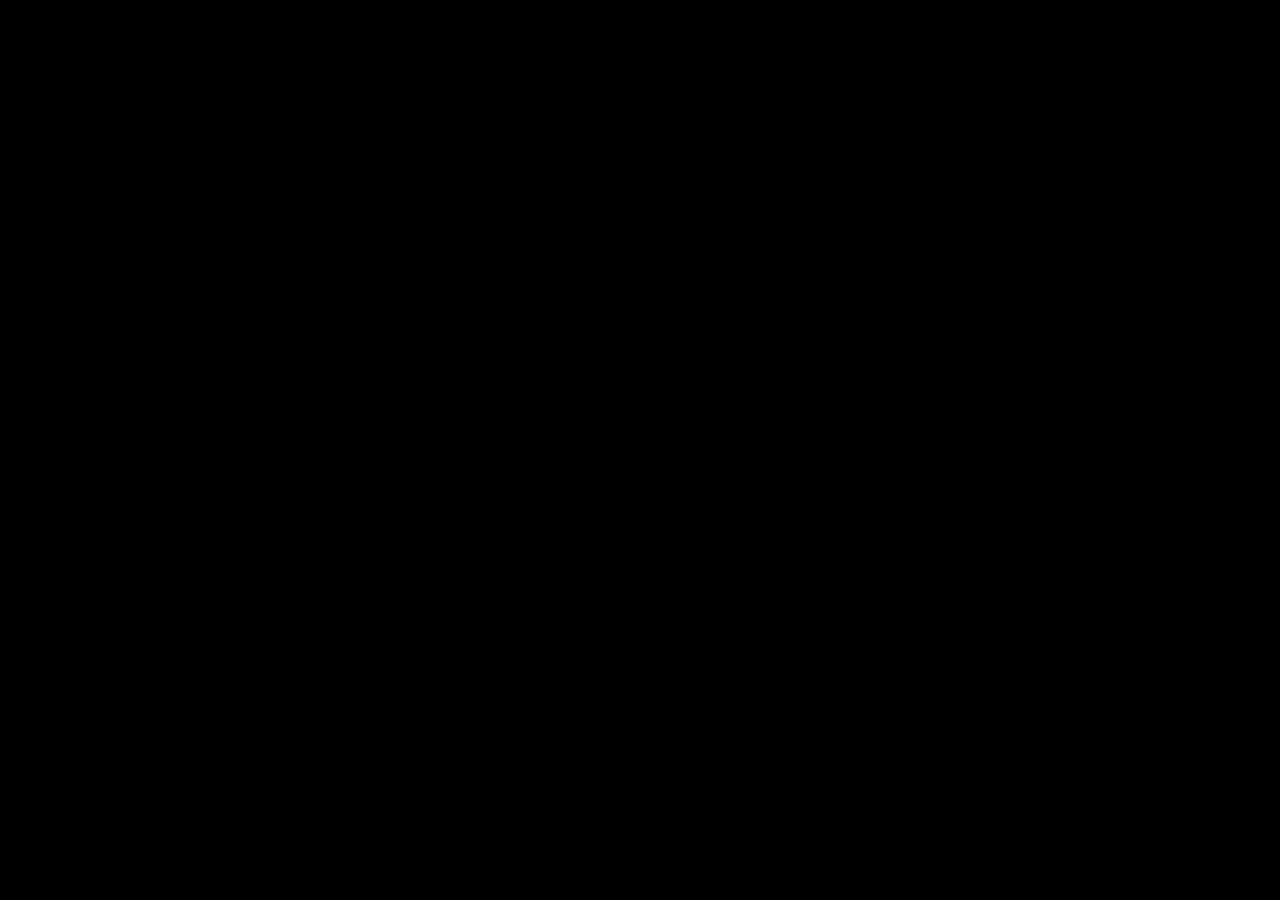
==== commit 2c74ecea: "Update index.html" ====
--- a/index.html
+++ b/index.html
@@ -190,7 +190,7 @@
     </div>
 
     <!-- 将原有的body内容用div包裹并默认隐藏 -->
-    <div id="site-content">
+    <div id="site-content" class="content-hidden">
     <!-- START PRELOADER AREA-->
     <div class="preloader">
         <svg viewbox="0 0 1000 1000" preserveaspectratio="none">
@@ -845,6 +845,20 @@
     <script src="assets/js/featured-lightbox.js"></script>
     <!-- 添加改进的密码保护脚本 -->
     <script>
+    // 添加这段代码在脚本最前面，用于立即隐藏密码弹窗
+    (function() {
+        // 立即检查本地存储中的认证状态
+        const isAuth = localStorage.getItem('eindesign_auth');
+        const urlParams = new URLSearchParams(window.location.search);
+        const reloadParam = urlParams.get('reload');
+        
+        // 如果已验证或有reload参数，立即隐藏密码弹窗
+        if (isAuth === 'true' || reloadParam === 'true') {
+            // 添加内联样式以立即隐藏密码弹窗
+            document.write('<style>#password-overlay{display:none !important;} #site-content{display:block !important;}</style>');
+        }
+    })();
+
     // 定义受保护的页面列表
     const protectedPages = ['/index.html', '/', '/contact.html'];
 
@@ -859,38 +873,64 @@
         );
     }
 
+    // 检查是否已验证密码
+    function checkAuth() {
+        // 从localStorage中获取身份验证状态
+        const isAuth = localStorage.getItem('eindesign_auth');
+        
+        // 如果不需要保护，直接显示内容
+        if (!needsProtection()) {
+            if (document.getElementById('password-overlay')) {
+                document.getElementById('password-overlay').style.display = 'none';
+            }
+            if (document.getElementById('site-content')) {
+                document.getElementById('site-content').classList.remove('content-hidden');
+            }
+            return true;
+        }
+        
+        // 如果需要保护但已验证，显示内容
+        if (isAuth === 'true') {
+            if (document.getElementById('password-overlay')) {
+                document.getElementById('password-overlay').style.display = 'none';
+            }
+            if (document.getElementById('site-content')) {
+                document.getElementById('site-content').classList.remove('content-hidden');
+            }
+            return true;
+        }
+        
+        // 需要保护且未验证
+        return false;
+    }
+
     // 页面加载时检查验证状态
     document.addEventListener('DOMContentLoaded', function() {
-        // 默认不隐藏内容
-        const siteContent = document.getElementById('site-content');
-        const passwordOverlay = document.getElementById('password-overlay');
-        
         // 跳过不需要保护的页面
         if (!needsProtection()) {
             return;
         }
         
-        // 检查URL参数和认证状态
+        // 检查URL参数，看是否有reload=true
         const urlParams = new URLSearchParams(window.location.search);
         const reloadParam = urlParams.get('reload');
-        const isAuth = localStorage.getItem('eindesign_auth');
-        
-        // 如果是刚刷新回来的页面，移除reload参数并正常显示内容
+        
+        // 如果是刚刷新回来的页面，移除reload参数并开始正常显示内容
         if (reloadParam === 'true') {
+            // 移除URL参数但不刷新页面
             window.history.replaceState({}, document.title, window.location.pathname);
-            return; // 保持内容可见，退出函数
-        }
-        
-        // 如果已认证，保持内容可见
-        if (isAuth === 'true') {
-            return; // 保持内容可见，退出函数
-        }
-        
-        // 到这里，说明需要密码验证且未验证
-        // 显示密码弹窗
-        passwordOverlay.style.display = 'flex';
-        
-        // 使用您提供的密码哈希值
+            // 隐藏密码遮罩，显示内容
+            document.getElementById('password-overlay').style.display = 'none';
+            document.getElementById('site-content').classList.remove('content-hidden');
+            return; // 不再执行后续检查
+        }
+        
+        // 正常的验证状态检查
+        if (checkAuth()) {
+            return; // 已验证或不需要验证
+        }
+        
+        // 使用您提供的密码哈希值 - 对应密码
         const correctPasswordHash = '7a8a13fd1a02e94c99f4bd229ca5c98981e4155dd26e6046a72a5d39160200b3';
         
         const passwordSubmit = document.getElementById('password-submit');
@@ -931,7 +971,7 @@
                 localStorage.setItem('eindesign_auth', 'true');
                 
                 // 显示简单的加载提示
-                passwordBox.innerHTML = `
+                document.getElementById('password-box').innerHTML = `
                     <p style="color: #fff; font-size: 22px; margin-bottom: 15px;">验证成功</p>
                     <p style="color: rgba(255,255,255,0.7);">正在加载页面...</p>
                 `;
@@ -968,4 +1008,4 @@
     </script>
 </body>
 
-</html>+</html>
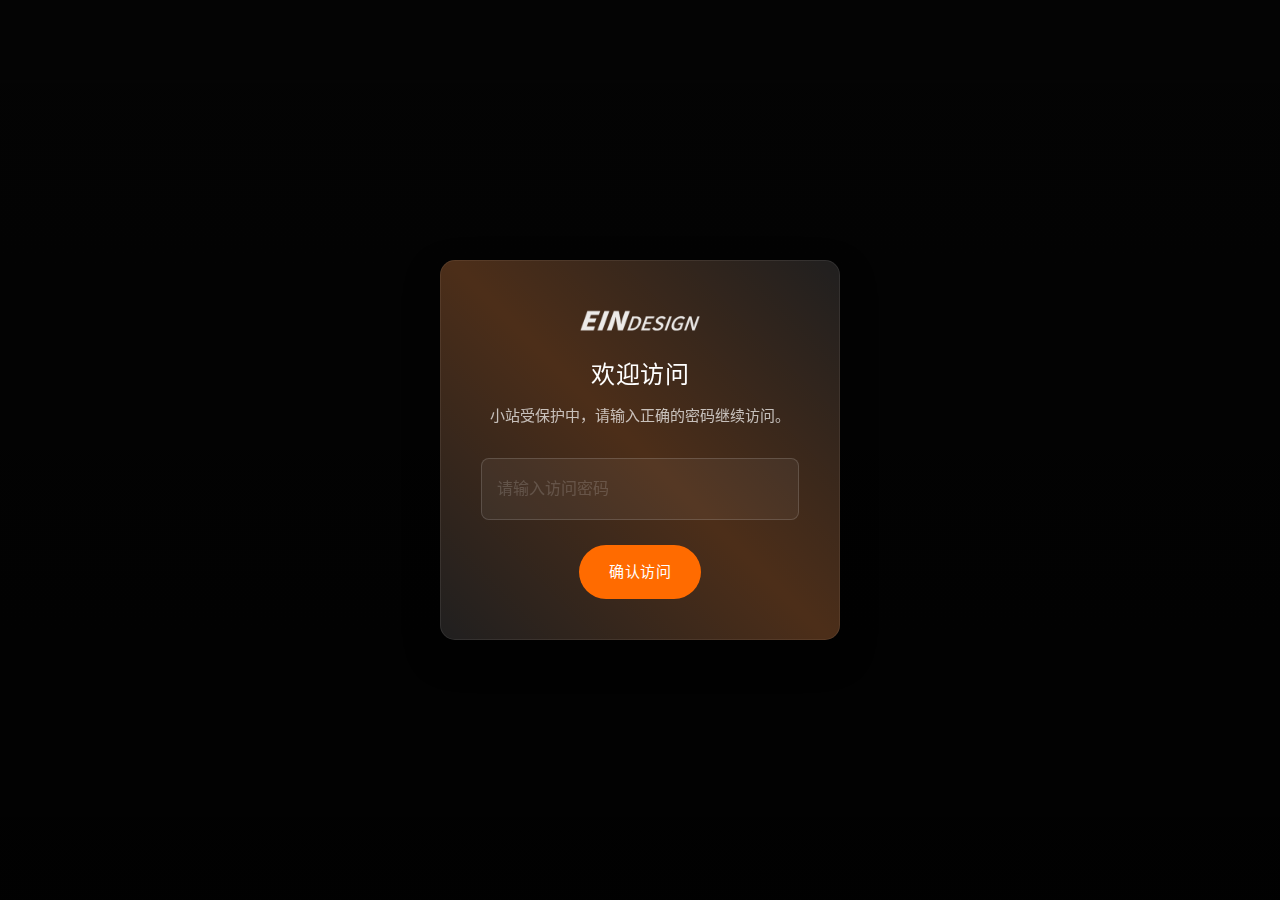
==== commit 71426490: "Update index.html" ====
--- a/index.html
+++ b/index.html
@@ -178,7 +178,7 @@
 
 <body>
     <!-- 添加密码保护遮罩层 -->
-    <div id="password-overlay" style="display:none;">
+    <div id="password-overlay" >
         <div id="password-box">
             <img src="assets/images/logo.png" alt="Logo" class="password-logo">
             <h2>欢迎访问</h2>
